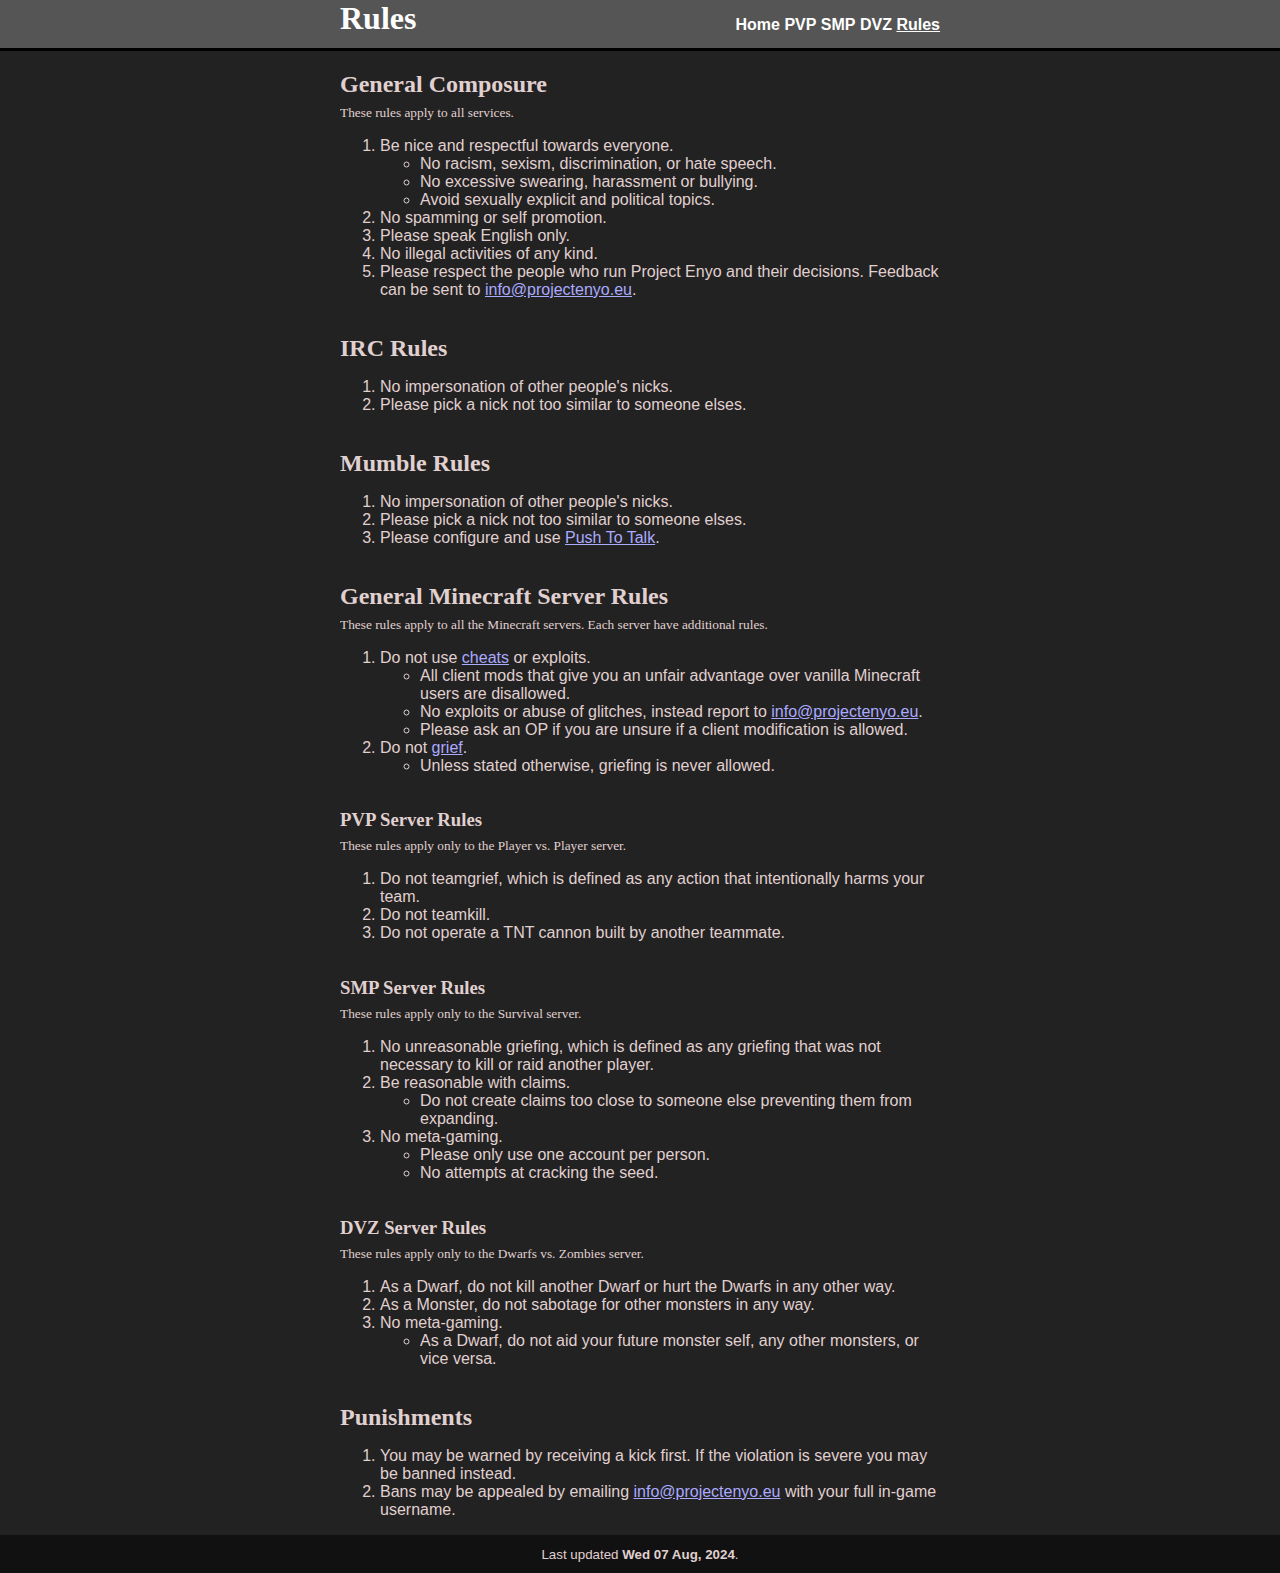
==== rules.html @ 400c0f82 "Remove hr from footer" ====
<!DOCTYPE html>
<html lang="en-GB">
	<head>
		<meta charset="UTF-8">
		<meta name="viewport" content="width=device-width, initial-scale=1">
		<title>Project Enyo — Minecraft Like it’s 1999</title>
		<link rel="icon" type="image/x-icon" href="favicon.png">
		<link rel="stylesheet" href="style.css">
	</head>
	<body>
		<header>
			<div id="center">
				<h1>Rules</h1>
				<nav id="main">
					<p>
						<a href="/">Home</a>
						<a href="/pvp">PVP</a>
						<a href="/smp">SMP</a>
						<a href="/dvz">DVZ</a>
						<a href="/rules" class="current">Rules</a>
					</p>
				</nav>
			</div>
		</header>
		<main>
			<section>
				<h2>General Composure</h2>
				<small>These rules apply to all services.</small>
				<ol>
					<li>
						Be nice and respectful towards everyone.
						<ul>
							<li>No racism, sexism, discrimination, or hate speech.</li>
							<li>No excessive swearing, harassment or bullying.</li>
							<li>Avoid sexually explicit and political topics.</li>
						</ul>
					</li>
					<li>No spamming or self promotion.</li>
					<li>Please speak English only.</li>
					<li>No illegal activities of any kind.</li>
					<li>Please respect the people who run Project Enyo and their decisions. Feedback can be sent to <a href="mailto:info@projectenyo.eu">info@projectenyo.eu</a>.</li>
				</ol>
			</section>
			<section>
				<h2>IRC Rules</h2>
				<ol>
					<li>No impersonation of other people's nicks.</li>
					<li>Please pick a nick not too similar to someone elses.</li>
				</ol>
			</section>
			<section>
				<h2>Mumble Rules</h2>
				<ol>
					<li>No impersonation of other people's nicks.</li>
					<li>Please pick a nick not too similar to someone elses.</li>
					<li>Please configure and use <a href="https://www.mumble.info/documentation/user/audio-settings/#transmission">Push To Talk</a>.</li>
				</ol>
			</section>
			<section>
				<h2>General Minecraft Server Rules</h2>
				<small>These rules apply to all the Minecraft servers. Each server have additional rules.</small>
				<ol>
					<li>Do not use <a href="https://en.wikipedia.org/wiki/Cheating_in_online_games">cheats</a> or exploits.
						<ul>
							<li>All client mods that give you an unfair advantage over vanilla Minecraft users are disallowed.</li>
							<li>No exploits or abuse of glitches, instead report to <a href="mailto:info@projectenyo.eu">info@projectenyo.eu</a>.</li>
							<li>Please ask an OP if you are unsure if a client modification is allowed.</li>
						</ul>
					</li>
					<li>
						Do not <a href="https://en.wikipedia.org/wiki/Griefer">grief</a>.
						<ul>
							<li>Unless stated otherwise, griefing is never allowed.</li>
						</ul>
					</li>
				</ol>
			</section>
			<section>
				<h3>PVP Server Rules</h3>
				<small>These rules apply only to the Player vs. Player server.</small>
				<ol>
					<li>Do not teamgrief, which is defined as any action that intentionally harms your team.</li>
					<li>Do not teamkill.</li>
					<li>Do not operate a TNT cannon built by another teammate.</li>
				</ol>
			</section>
			<section>
				<h3>SMP Server Rules</h3>
				<small>These rules apply only to the Survival server.</small>
				<ol>
					<li>No unreasonable griefing, which is defined as any griefing that was not necessary to kill or raid another player.</li>
					<li>
						Be reasonable with claims.
						<ul>
							<li>Do not create claims too close to someone else preventing them from expanding.</li>
						</ul>
					</li>
					<li>
						No meta-gaming.
						<ul>
							<li>Please only use one account per person.</li>
							<li>No attempts at cracking the seed.</li>
						</ul>
					</li>
				</ol>
			</section>
			<section>
				<h3>DVZ Server Rules</h3>
				<small>These rules apply only to the Dwarfs vs. Zombies server.</small>
				<ol>
					<li>As a Dwarf, do not kill another Dwarf or hurt the Dwarfs in any other way.</li>
					<li>As a Monster, do not sabotage for other monsters in any way.</li>
					<li>
						No meta-gaming.
						<ul>
							<li>As a Dwarf, do not aid your future monster self, any other monsters, or vice versa.</li>
						</ul>
					</li>
				</ol>
			</section>
			<section>
				<h2>Punishments</h2>
				<ol>
					<li>You may be warned by receiving a kick first. If the violation is severe you may be banned instead.</li>
					<li>Bans may be appealed by emailing <a href="mailto:info@projectenyo.eu">info@projectenyo.eu</a> with your full in-game username.</li>
				</ol>
			</section>
		</main>
		<footer>
			<p>
				<small>Last updated <strong>Wed 07 Aug, 2024</strong>.</small>
			</p>
		</footer>
	</body>
</html>
---- style.css ----
body {
	background-color: #222;
	background-image: url('img/bg.png');
	color: #e0d0d0;
	margin: 0px;
}
header {
	background-color: #555;
	background-image: url('img/top-bg.png');
	height: 48px;
	width: 100%;
	border-bottom: 3px solid #000;
}
header h1 {
	margin: 0px;
	float: left;
	color: White;
}
nav#main {
	float: right;
}
div#center {
	margin: auto;
	width: 600px;
}
main {
	max-width: 600px;
	margin: auto;
}
footer {
	background-color: #111;
	text-align: center;
	padding-top: 10px;
	padding-bottom: 10px;
}
footer p {
	margin: 0px;
}
p, td, li {
	font-family: sans-serif;
}
h1,h2,h3,h4,h5,h6 {
	font-family: serif;
	margin-bottom: 5px;
}
a:link {
	color: #aaf;
}
a:hover {
	color: White;
}
a:visited {
	color: #aaa;
}
a:active {
	color: #ff0;
}
nav a:link {
	color: White;
	text-decoration: none;
	font-weight: bold;
}
nav a:visited{
	color: White;
}
nav a:hover {
	color: #ccc;
}
nav a:active{
	color: #ccc;
}
nav a:link.current {
	text-decoration: underline;
}
nav a:hover.current {
	text-decoration: underline;
	color: #ccc;
}
span.online {
	color: Lime;
}
span.offline {
	color: Red;
}
.tooltip {
	text-decoration: underline dotted;
	cursor: help;
}
table,
td {
	border: 1px solid DarkGray;
}
thead,
tfoot {
	background-color: White;
	color: Black;
}
summary {
	cursor: pointer;
}
blockquote {
	font-style: italic;
}
img.banner {
	display: block;
	margin-left: auto;
	margin-right: auto;
	height: auto;
	width: 100%;
}
section {
	overflow: auto;
}
span.address {
	float: right;
	font-family: sans-serif;
}
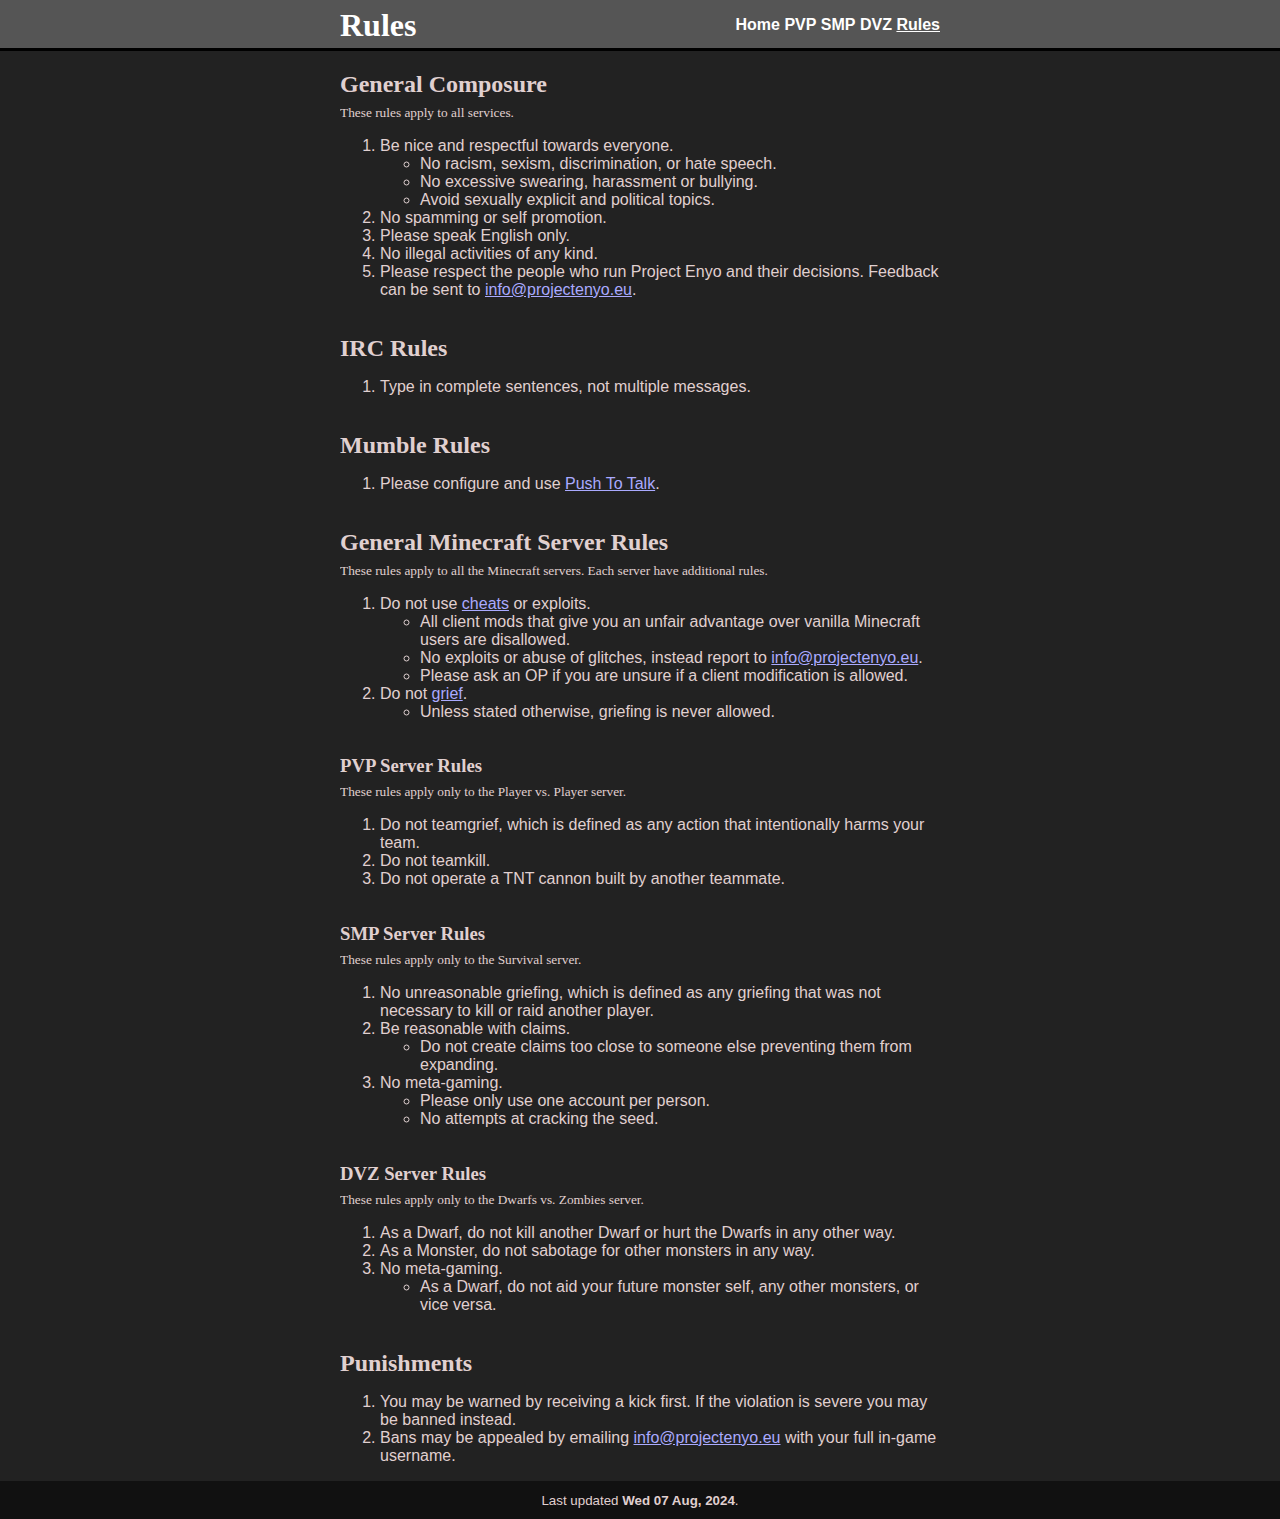
==== commit b2efcef6: "Tweak IRC/Mumble rules" ====
--- a/rules.html
+++ b/rules.html
@@ -11,7 +11,7 @@
 		<header>
 			<div id="center">
 				<h1>Rules</h1>
-				<nav id="main">
+				<nav>
 					<p>
 						<a href="/">Home</a>
 						<a href="/pvp">PVP</a>
@@ -44,15 +44,12 @@
 			<section>
 				<h2>IRC Rules</h2>
 				<ol>
-					<li>No impersonation of other people's nicks.</li>
-					<li>Please pick a nick not too similar to someone elses.</li>
+					<li>Type in complete sentences, not multiple messages.</li>
 				</ol>
 			</section>
 			<section>
 				<h2>Mumble Rules</h2>
 				<ol>
-					<li>No impersonation of other people's nicks.</li>
-					<li>Please pick a nick not too similar to someone elses.</li>
 					<li>Please configure and use <a href="https://www.mumble.info/documentation/user/audio-settings/#transmission">Push To Talk</a>.</li>
 				</ol>
 			</section>
--- a/style.css
+++ b/style.css
@@ -1,8 +1,16 @@
+html, body {
+	margin: 0;
+	padding: 0;
+	height: 100%;
+	width: 100%;
+}
 body {
 	background-color: #222;
 	background-image: url('img/bg.png');
 	color: #e0d0d0;
 	margin: 0px;
+	display: flex;
+	flex-direction: column;
 }
 header {
 	background-color: #555;
@@ -12,20 +20,28 @@
 	border-bottom: 3px solid #000;
 }
 header h1 {
-	margin: 0px;
-	float: left;
+	margin: auto 0px;
 	color: White;
-}
-nav#main {
-	float: right;
+	@media screen and (max-width: 383px) {
+		font-size: 1.5em;
+	}
 }
 div#center {
+	display: flex;
+	justify-content: space-between;
 	margin: auto;
 	width: 600px;
+	@media screen and (max-width: 600px) {
+		width: 100%;
+	}
 }
 main {
+	flex: 1;
 	max-width: 600px;
-	margin: auto;
+	margin: 0px auto;
+	@media screen and (max-width: 600px) {
+		width: 100%;
+	}
 }
 footer {
 	background-color: #111;
@@ -78,9 +94,11 @@
 }
 span.online {
 	color: Lime;
+	text-shadow: 0 0 20px Lime;
 }
 span.offline {
 	color: Red;
+	text-shadow: 0 0 20px Red;
 }
 .tooltip {
 	text-decoration: underline dotted;
